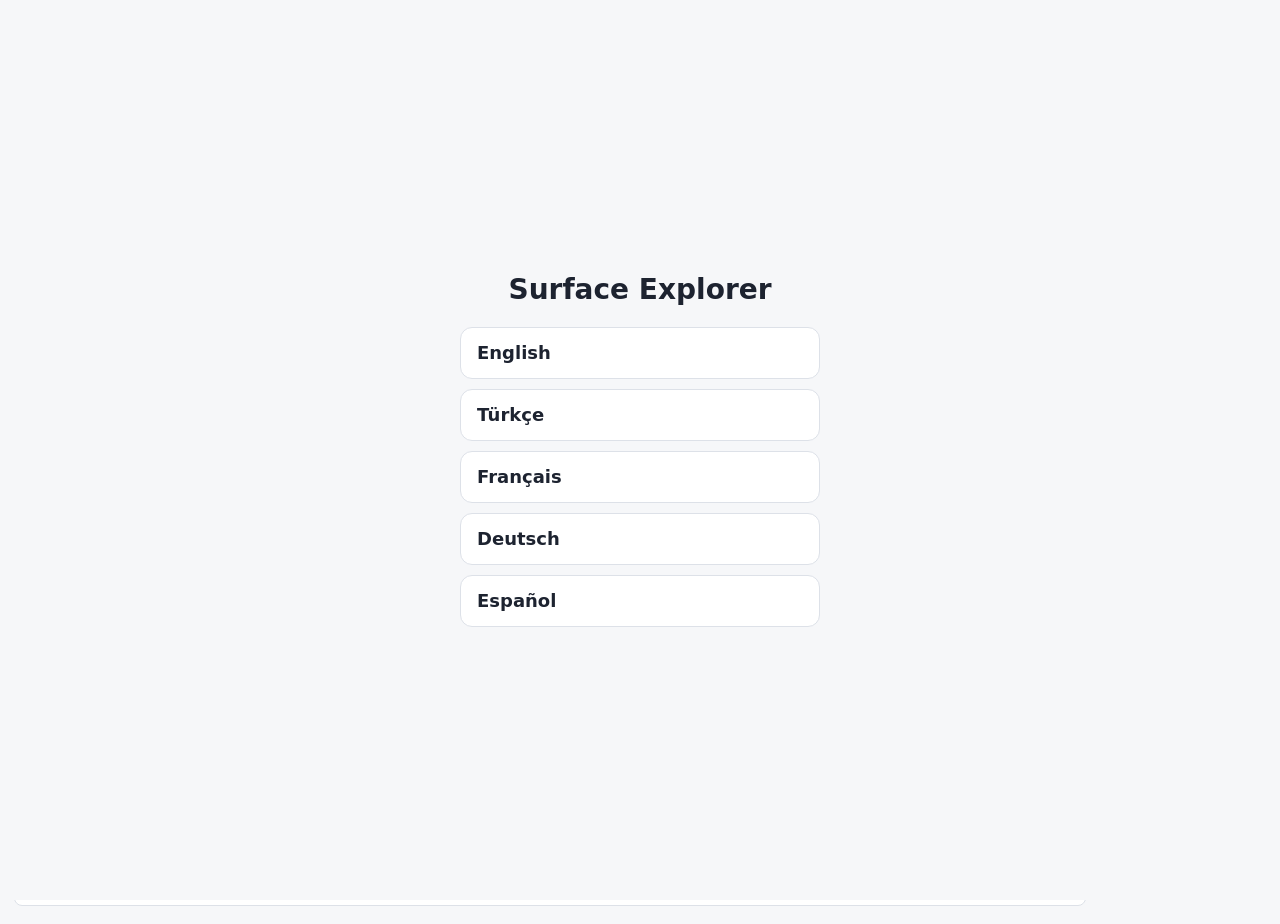
==== follow.html @ 6460a49e "Add files via upload" ====
<!doctype html>
<html lang="en">
<head>
  <meta charset="utf-8">
  <meta name="viewport" content="width=device-width, initial-scale=1, viewport-fit=cover">
  <title>Follow the Water — Surface Explorer</title>
  <link rel="icon" href="data:,">
  <link rel="stylesheet" href="follow.css?v=68">
</head>
<body>
  <header class="fw-head">
    <a data-i18n id="fw-back" class="fw-btn" href="./">← Back to satellite evidence</a>
    <div class="fw-titles">
      <p class="fw-eyebrow">NISAR Flood Explorer</p>
      <h1 data-i18n>Follow the Water</h1>
      <p id="fw-sub" class="fw-sub"></p>
    </div>
    <div id="fw-lang" class="fw-lang"></div>
    <span id="fw-badge" class="fw-badge">Animation</span>
  </header>

  <main class="fw-main">
    <div id="fw-stage" class="fw-stage">
      <div id="fw-map" class="fw-map" role="img" aria-label="3D terrain view" data-i18n-attr="aria-label"></div>
      <canvas id="fw-rain" class="fw-rain" aria-hidden="true"></canvas>
      <p data-i18n id="fw-loading" class="fw-loading">Loading the terrain…</p>
      <p id="fw-obs" class="fw-obs" aria-hidden="true"></p>
      <ul class="fw-key" aria-label="Map key" data-i18n-attr="aria-label">
        <li id="fw-key-river"><i class="k-river"></i><span data-i18n>River (mapped)</span></li>
        <li id="fw-key-flow"><i class="k-flow"></i><span data-i18n>Sample downhill lines (illustrative)</span></li>
        <li><i class="k-area"></i><span data-i18n>NISAR study area</span></li>
        <li id="fw-key-spread" class="k-late"><i class="k-spread"></i><span data-i18n>Illustrative flood spread (not observed)</span></li>
        <li id="fw-key-obs" class="k-late"><i class="k-nisar"></i><span></span></li>
        <li id="fw-credit" class="fw-credit" lang="en"></li><!-- provider credits, in the wording the providers ask for -->
      </ul>
      <div id="fw-fallback" class="fw-fallback" role="alert" hidden>
        <h2 data-i18n id="fw-fallback-title">The 3D scene could not be loaded</h2>
        <p id="fw-fallback-why" data-i18n>This device or connection could not show the terrain view.</p>
        <p data-i18n>Nothing is lost: the satellite map works without it.</p>
        <a data-i18n id="fw-fallback-link" class="fw-btn fw-btn-primary" href="./">Back to satellite evidence</a>
      </div>
    </div>

    <section id="fw-controls" class="fw-controls" aria-label="Timeline" data-i18n-attr="aria-label">
      <p id="fw-caption" class="fw-caption" aria-live="polite"><span class="fw-mode">Animation</span> <span id="fw-caption-text"></span></p>
      <div id="fw-stages" class="fw-stages" role="group" aria-label="Stage" data-i18n-attr="aria-label"></div>
      <label data-i18n class="fw-vh" for="fw-time">Timeline: drag to move forward or back through the scene</label>
      <input id="fw-time" class="fw-time" type="range" min="0" max="1000" step="1" value="0">
      <div id="fw-ticks" class="fw-ticks" aria-hidden="true"></div>
    </section>

    <section class="fw-more" aria-label="More about this scene" data-i18n-attr="aria-label">
      <section id="fw-media" class="fw-media" aria-labelledby="fw-media-h" hidden>
        <h2 data-i18n id="fw-media-h">Event images</h2>
        <div id="fw-media-list" class="fw-media-list"></div>
        <ul id="fw-media-links" class="fw-media-links"></ul>
      </section>
      <details id="fw-sources" class="fw-sources">
        <summary data-i18n>Sources &amp; method</summary>
        <div id="fw-sources-body"></div>
      </details>
    </section>
  </main>
  <script src="i18n.js?v=68"></script>
  <script src="follow.js?v=68"></script>
</body>
</html>
---- follow.css ----
/* Follow the Water (illustrative 3D scene). Colour tokens copied from style.css so the page matches the app. */
:root { --bg:#f6f7f9; --panel:#fff; --panel-2:#f1f3f6; --text:#1d2330; --muted:#545d6d; --line:#dde1e8; --accent:#1a63d6; --on-accent:#fff; --warn-bg:#fff4e5; --warn-text:#7f4500; }
@media (prefers-color-scheme: dark) {
  :root:not([data-theme="light"]) { --bg:#12151b; --panel:#1b1f27; --panel-2:#232833; --text:#e6e9ef; --muted:#a3acbb; --line:#2f3541; --accent:#7cb0ff; --on-accent:#0b1320; --warn-bg:#3a2a12; --warn-text:#ffcf8a; }
}
:root[data-theme="dark"] { --bg:#12151b; --panel:#1b1f27; --panel-2:#232833; --text:#e6e9ef; --muted:#a3acbb; --line:#2f3541; --accent:#7cb0ff; --on-accent:#0b1320; --warn-bg:#3a2a12; --warn-text:#ffcf8a; }
* { box-sizing: border-box; }
html, body { height: 100%; margin: 0; }
body { display: flex; flex-direction: column; min-height: 100svh; background: var(--bg); color: var(--text);
  font: 14px/1.45 system-ui, -apple-system, "Segoe UI", Roboto, sans-serif; }
h1, h2, p, ul { margin: 0; }
.fw-vh { position: absolute; width: 1px; height: 1px; overflow: hidden; clip-path: inset(50%); white-space: nowrap; }
.fw-btn { display: inline-flex; align-items: center; justify-content: center; min-height: 44px; padding: 8px 14px; border-radius: 8px;
  border: 1px solid var(--line); background: var(--panel); color: var(--text); font: inherit; font-size: 14px; text-decoration: none; cursor: pointer; }
.fw-btn:focus-visible, .fw-time:focus-visible { outline: 3px solid var(--accent); outline-offset: 2px; }
.fw-btn-primary { background: var(--accent); border-color: var(--accent); color: var(--on-accent); font-weight: 600; }
.fw-head { display: flex; flex-wrap: wrap; align-items: center; gap: 8px 14px; padding: 10px 14px; background: var(--panel); border-bottom: 1px solid var(--line); }
.fw-titles { flex: 1 1 220px; min-width: 0; }
.fw-eyebrow { font-size: 11px; font-weight: 700; letter-spacing: .08em; text-transform: uppercase; color: var(--accent); }
.fw-head h1 { font-size: 19px; line-height: 1.2; }
.fw-sub { font-size: 13px; color: var(--muted); }
.fw-badge { min-width: 15.5em; text-align: center; padding: 5px 10px; border-radius: 999px; background: var(--warn-bg); color: var(--warn-text); font-size: 12.5px; font-weight: 700; white-space: nowrap; }
.fw-main { flex: 1; display: block; }
/* The 3D view keeps a fixed height while the slider moves (the caption below can change length without moving anything above it) */
.fw-stage { position: relative; height: max(300px, calc(100svh - 250px)); background: #0e1820; overflow: hidden; }
.fw-map, .fw-rain { position: absolute; inset: 0; width: 100%; height: 100%; }
.fw-rain { pointer-events: none; }
.fw-loading { position: absolute; left: 50%; top: 50%; transform: translate(-50%, -50%); padding: 8px 14px; border-radius: 8px;
  background: rgba(14, 24, 32, .85); color: #e6e9ef; }
.fw-key { position: absolute; left: 0; right: 0; bottom: 0; list-style: none; padding: 6px 12px 18px; background: rgba(14, 24, 32, .86); color: #e6e9ef;
  font-size: 12px; display: flex; flex-wrap: wrap; gap: 2px 16px; pointer-events: none; }
.fw-key i { display: inline-block; width: 22px; height: 0; margin-right: 7px; vertical-align: middle; border-top: 3px solid #4da3ff; }
.fw-key .k-flow { border-top-color: #9be7ff; border-top-style: dotted; }
.fw-key .k-area { height: 10px; width: 14px; margin-left: 4px; margin-right: 11px; border: 2px dashed #fff; }
.fw-key .k-oldch { border-top: 2px dashed #8fd3ff; }
.fw-key .k-emb { border-top: 2px solid #ffb866; }
.fw-key .k-spread { height: 10px; width: 22px; border: 0; border-radius: 3px; background: rgba(120, 225, 240, .8); }
.fw-key .k-nisar { height: 10px; width: 22px; border: 1px solid rgba(255, 255, 255, .5); border-radius: 2px; background: #1e5eff99; }
.fw-key .k-late { display: none; }
body.fw-late .fw-key .k-late { display: block; }
.fw-credit { position: absolute; right: 8px; bottom: 2px; z-index: 2; font-size: 10px; color: rgba(230, 233, 239, .75); pointer-events: none; text-align: right; }
.fw-label { padding: 2px 7px; border-radius: 6px; background: rgba(14, 24, 32, .82); color: #fff; font-size: 12px; font-weight: 600; white-space: nowrap; pointer-events: none; }
.fw-label.town { background: rgba(14, 24, 32, .82); }
.fw-label.uncertain { background: rgba(58, 42, 18, .94); color: #ffe2b8; border: 1px solid rgba(255, 217, 160, .7); font-weight: 700; }
.fw-label.entry { background: rgba(10, 40, 60, .9); color: #bfefff; border: 1px solid rgba(160, 230, 255, .6); font-weight: 600; }
.fw-label.soft { font-weight: 500; font-style: italic; background: rgba(14, 24, 32, .6); }
.fw-fixed-label { position: absolute; left: 0; top: 0; z-index: 2; }
.fw-obs { position: absolute; left: 50%; top: 10px; transform: translateX(-50%); z-index: 3; max-width: calc(100% - 24px); padding: 6px 12px; border-radius: 8px;
  background: rgba(20, 48, 74, .94); color: #cfe8ff; border: 1px solid rgba(165, 216, 255, .5); font-size: 13.5px; font-weight: 700; text-align: center; opacity: 0; pointer-events: none; }
.fw-badge.obs { background: #14304a; color: #a5d8ff; }
.fw-fallback { position: absolute; inset: 0; display: flex; flex-direction: column; align-items: flex-start; justify-content: center; gap: 10px;
  padding: 24px; background: var(--panel); color: var(--text); z-index: 5; }
.fw-fallback[hidden] { display: none; }
.fw-fallback h2 { font-size: 18px; }
.fw-fallback p { max-width: 46ch; color: var(--muted); }
.fw-controls { padding: 10px 14px 12px; background: var(--panel); border-top: 1px solid var(--line); display: grid; gap: 8px; }
.fw-controls[aria-disabled="true"] .fw-stages, .fw-controls[aria-disabled="true"] .fw-time, .fw-controls[aria-disabled="true"] .fw-ticks { opacity: .45; }
.fw-caption { font-size: 15px; min-height: 2.9em; }
.fw-mode { display: inline-block; margin-right: 6px; padding: 1px 8px; border-radius: 999px; background: var(--warn-bg); color: var(--warn-text); font-size: 12px; font-weight: 700; vertical-align: 1px; }
.fw-mode.obs { background: #14304a; color: #a5d8ff; }
.fw-end { display: inline-block; margin-left: 6px; font-weight: 600; color: var(--accent); }
.fw-stages { display: grid; grid-template-columns: repeat(4, 1fr); gap: 8px; }
.fw-stage-btn[aria-pressed="true"] { background: var(--accent); border-color: var(--accent); color: var(--on-accent); font-weight: 700; }
.fw-time { width: 100%; height: 32px; margin: 0; accent-color: var(--accent); touch-action: pan-y; }
.fw-ticks { display: grid; font-size: 11.5px; color: var(--muted); text-align: center; margin-top: -8px; }
.fw-ticks span { border-left: 1px solid var(--line); overflow: hidden; white-space: nowrap; text-overflow: ellipsis; }
.fw-ticks span:last-child { border-right: 1px solid var(--line); }
.fw-more { padding: 14px 14px calc(18px + env(safe-area-inset-bottom)); display: grid; gap: 14px; max-width: 1100px; }
.fw-media h2 { font-size: 16px; margin-bottom: 8px; }
.fw-media-list { display: grid; gap: 12px; grid-template-columns: repeat(auto-fit, minmax(260px, 1fr)); }
.fw-fig { margin: 0; background: var(--panel); border: 1px solid var(--line); border-radius: 8px; overflow: hidden; }
.fw-fig img { display: block; width: 100%; height: auto; background: #0e1820; }
.fw-fig figcaption { padding: 8px 10px; font-size: 12.5px; color: var(--muted); }
.fw-fig figcaption b { color: var(--text); }
.fw-media-links { list-style: none; padding: 0; margin: 8px 0 0; font-size: 13px; }
.fw-media-links span { color: var(--muted); }
.fw-sources { background: var(--panel); border: 1px solid var(--line); border-radius: 8px; padding: 0 12px; }
.fw-sources summary { min-height: 44px; display: flex; align-items: center; font-weight: 700; cursor: pointer; }
.fw-sources h3 { font-size: 14px; margin: 10px 0 4px; }
.fw-sources p, .fw-sources ul { font-size: 13px; color: var(--muted); margin: 0 0 8px; }
.fw-sources code { font-size: 12px; word-break: break-all; }
.fw-attrib { font-size: 11.5px; }
.fw-attrib a, .fw-sources a, .fw-fig a, .fw-media-links a { color: var(--accent); }
@media (min-width: 900px) {
  .fw-stage { height: max(320px, calc(100svh - 190px)); }
  .fw-controls { grid-template-columns: minmax(260px, 1fr) minmax(360px, 1.3fr); column-gap: 20px; align-items: start; }
  .fw-caption { grid-column: 1; grid-row: 1 / span 3; }
  .fw-stages, .fw-time, .fw-ticks { grid-column: 2; }
}
/* Phones: a compact header; the caption sits under the slider, so its length never moves the slider */
@media (max-width: 480px) {
  .fw-eyebrow, .fw-sub { display: none; }
  .fw-head { padding: 8px 12px; gap: 6px 10px; }
  .fw-head .fw-btn { min-height: 40px; padding: 6px 12px; }
  .fw-head h1 { font-size: 17px; }
  .fw-titles { flex: 0 1 auto; }
  .fw-badge { margin-left: auto; font-size: 11px; padding: 4px 8px; min-width: 0; white-space: normal; text-align: center; max-width: 13em; }
  .fw-stage { height: 50svh; min-height: 280px; }
  .fw-key { font-size: 11px; padding: 6px 10px 16px; gap: 2px 12px; }
  .fw-controls { padding-top: 8px; gap: 6px; }
  .fw-stages { gap: 6px; }
  .fw-stage-btn { padding: 6px 4px; font-size: 13px; }
  .fw-caption { min-height: 5.9em; order: 4; }
  .fw-stages { order: 1; } .fw-time { order: 2; } .fw-ticks { order: 3; }
  .fw-obs { display: none; }
  .fw-credit { font-size: 9px; }
}

.fw-controls[hidden], .fw-more[hidden], .fw-media[hidden] { display: none; }

/* v59: language — welcome screen (first visit) and the compact picker. Shared by index.html and follow.html. */
.lang-screen { position: fixed; inset: 0; z-index: 5000; overflow: auto; display: flex; align-items: center; justify-content: center;
  padding: max(16px, env(safe-area-inset-top)) 16px max(16px, env(safe-area-inset-bottom)); background: var(--bg, #12151b); color: var(--text, #e6e9ef); }
body.lang-open { overflow: hidden; }
.ls-box { width: 100%; max-width: 360px; }
.lang-screen h1 { margin: 0 0 20px; font-size: 28px; line-height: 1.2; text-align: center; }
.lang-screen h1:focus { outline: none; }
.ls-list { list-style: none; margin: 0; padding: 0; display: grid; gap: 10px; }
.ls-btn { width: 100%; min-height: 52px; padding: 10px 16px; border-radius: 12px; border: 1px solid var(--line, #2f3541); background: var(--panel, #1b1f27);
  color: inherit; font: inherit; font-size: 18px; font-weight: 600; text-align: left; cursor: pointer; }
.ls-btn:hover { border-color: var(--accent, #7cb0ff); }
.ls-btn:focus-visible { outline: 3px solid var(--accent, #7cb0ff); outline-offset: 2px; }
.ls-btn[aria-busy="true"] { border-color: var(--accent, #7cb0ff); }
.lang-pick { display: inline-flex; align-items: center; }
.lang-select { min-height: 44px; max-width: 9.5em; padding: 6px 8px; border-radius: 8px; border: 1px solid var(--line, #2f3541);
  background: var(--panel, #1b1f27); color: var(--text, #e6e9ef); font: inherit; font-size: 14px; }
.lang-select:focus-visible { outline: 3px solid var(--accent, #7cb0ff); outline-offset: 2px; }
.fw-lang { margin-left: auto; }
.fw-stage-btn, .fw-btn { overflow-wrap: anywhere; hyphens: auto; }
@media (max-width: 480px) { .fw-badge { white-space: normal; min-width: 0; max-width: 12em; min-height: 2.7em; display: inline-flex; align-items: center; justify-content: center; line-height: 1.2; } .fw-lang .lang-select { min-height: 40px; font-size: 13px; max-width: 7.5em; } .fw-head { flex-wrap: wrap; } }
.vh { position: absolute !important; width: 1px; height: 1px; padding: 0; margin: -1px; overflow: hidden; clip-path: inset(50%); white-space: nowrap; border: 0; }
/* provider credits: the last line of the key bar (never on top of the key, whatever the language) */
.fw-key .fw-credit { position: static; flex-basis: 100%; margin: 2px 0 0; text-align: right; font-size: 10px; color: rgba(230, 233, 239, .75); }
.fw-key { padding-bottom: 6px; }
/* map labels may wrap in long languages instead of running off the view */
.fw-label { white-space: normal; max-width: min(240px, 62vw); text-align: center; line-height: 1.25; }
@media (max-width: 480px) { .fw-badge .fw-badge-more { display: none; } .fw-badge { min-height: 0; } }
/* the active stage is shown by colour only: a bolder font would re-wrap long labels and move the slider */
.fw-stage-btn, .fw-stage-btn[aria-pressed="true"] { font-weight: 600; }
@media (max-width: 480px) { .fw-badge { min-height: calc(2.4em + 8px); max-width: 10em; } } /* always room for two lines: the header height never changes with the stage */

/* v61: language button (top right) */
.lang-pick { position: relative; display: inline-flex; }
.lang-btn { min-height: 40px; display: inline-flex; align-items: center; gap: 6px; padding: 6px 12px; border-radius: 999px; border: 1px solid var(--line);
  background: var(--panel-2, #232833); color: var(--text); font: inherit; font-size: 13.5px; font-weight: 600; cursor: pointer; white-space: nowrap; }
.lang-btn:focus-visible, .lang-opt:focus-visible { outline: 3px solid var(--accent); outline-offset: 2px; }
.lang-menu { position: absolute; right: 0; top: calc(100% + 6px); z-index: 4000; min-width: 11em; margin: 0; padding: 6px; list-style: none;
  border-radius: 10px; border: 1px solid var(--line); background: var(--panel); box-shadow: 0 10px 30px rgba(0, 0, 0, .45); }
.lang-menu[hidden] { display: none; }
.lang-opt { width: 100%; min-height: 44px; padding: 8px 12px; border: 0; border-radius: 6px; background: transparent; color: var(--text); font: inherit;
  font-size: 15px; text-align: left; cursor: pointer; }
.lang-opt:hover { background: var(--panel-2, #232833); }
.lang-opt[aria-checked="true"] { font-weight: 700; color: var(--accent); }
.lang-opt[aria-checked="true"]::after { content: " ✓"; }
.fw-head { position: relative; }
/* v61: stage names wrap between words (or hyphenate), never inside a word */
.fw-stage-btn { overflow-wrap: normal; word-break: normal; hyphens: auto; -webkit-hyphens: auto; }
@media (max-width: 360px) { .fw-stage-btn { font-size: 12px; padding: 6px 2px; } }

/* v67: route scene (follow-route.js; Gyirong–Rasuwa) */
.fr-date { position: absolute; left: 10px; top: 10px; z-index: 3; margin: 0; padding: 5px 10px; border-radius: 8px; background: rgba(14, 24, 32, .86); color: #fff;
  font-size: 13px; line-height: 1.3; pointer-events: none; max-width: calc(100% - 20px); }
.fr-date b { display: block; font-size: 14px; }
.fr-date span { display: block; color: #ffe2b8; font-weight: 600; }
.fr-date.later { border: 1px solid rgba(255, 217, 160, .7); }
.fr-obs-btn { justify-self: start; }
.fr-obs-btn[aria-pressed="true"] { background: #14304a; border-color: #ff8c1a; color: #ffd9b0; }
.fw-key .fr-k { height: 10px; width: 22px; border: 0; border-radius: 2px; }
.fw-key .fr-k-piece { background: rgba(176, 116, 58, .85); }
.fw-key .fr-k-front { height: 0; border-top: 4px solid #ffd9a0; }
.fw-key .fr-k-obs { background: rgba(255, 140, 26, .35); border: 2px solid #ff8c1a; }
.fw-key .fr-k-zone { background: rgba(255, 59, 48, .2); border: 2px dashed #ff3b30; }
.fw-key .fr-k-lake { background: rgba(30, 144, 255, .5); border: 2px solid #1e90ff; }
.fw-key li[hidden] { display: none; }
.fr-label.fr-obs { background: rgba(80, 14, 10, .88); border: 1px solid rgba(255, 120, 110, .7); }
.fr-label.fr-lake { background: rgba(8, 36, 70, .9); border: 1px solid rgba(120, 190, 255, .7); }
.fr-label.fr-river { font-style: italic; font-weight: 500; background: rgba(14, 24, 32, .6); }
.fr-label.fr-peak { font-weight: 700; }
body.fr-route .fw-stages { grid-template-columns: repeat(5, minmax(0, 1fr)); }
@media (min-width: 900px) { body.fr-route .fr-obs-btn { grid-column: 2; } }
@media (max-width: 480px) {
  .fr-date { font-size: 12px; padding: 4px 8px; left: 8px; top: 8px; }
  .fr-date b { font-size: 13px; }
  body.fr-route .fw-stage-btn { font-size: 12px; padding: 6px 2px; }
  .fr-obs-btn { order: 3; min-height: 40px; padding: 6px 12px; }
  body.fr-route .fw-ticks { order: 2; }
}
@media (max-width: 360px) { body.fr-route .fw-stage-btn { font-size: 11px; } }
/* v67 route scene on phones: the place, date and sentence, the stop buttons, the slider and the UNOSAT switch on the first screen (320 × 640) */
.fr-credit { display: none; margin: 0; font-size: 10px; color: var(--muted); }
body.fr-route .fw-mode { display: none; }
@media (max-width: 480px) {
  body.fr-route .fw-head { display: grid; grid-template-columns: minmax(0, 1fr) auto; gap: 6px 8px; }
  body.fr-route #fw-back { grid-column: 1; grid-row: 1; justify-self: start; max-width: 100%; overflow: hidden; text-overflow: ellipsis; white-space: nowrap; display: block; line-height: 26px; }
  body.fr-route .fw-lang { grid-column: 2; grid-row: 1; margin: 0; }
  body.fr-route .fw-titles { grid-column: 1; grid-row: 2; align-self: center; }
  body.fr-route .fw-badge { grid-column: 2; grid-row: 2; min-height: 0; max-width: 11em; }
  body.fr-route .fw-stage { height: 42svh; min-height: 240px; }
  body.fr-route .fw-key { font-size: 10.5px; padding: 4px 8px 5px; gap: 1px 10px; }
  body.fr-route .fw-key .k-more, body.fr-route .fw-key .fw-credit { display: none; }
  body.fr-route .fw-key i { width: 16px; margin-right: 5px; }
  body.fr-route .fr-credit { display: block; order: 6; }
  /* the caption sits under the slider and the switch, so its length never moves them */
  body.fr-route .fw-caption { order: 5; min-height: 0; font-size: 13.5px; line-height: 1.4; }
  body.fr-route .fw-stages { order: 1; } body.fr-route .fw-time { order: 2; } body.fr-route .fw-ticks { order: 3; } body.fr-route .fr-obs-btn { order: 4; }
  body.fr-route .fw-ticks span { font-size: 0; height: 6px; }
  body.fr-route .fw-controls { gap: 6px; padding-top: 6px; }
  body.fr-route .fw-stage-btn { min-height: 40px; }
}
/* v68: place first, then the date, in the panel on the map */
.fr-date b { font-size: 14px; }
.fr-date .frd-date { color: #fff; font-weight: 500; }
.fr-date .frd-gap { color: #ffe2b8; font-weight: 600; }
/* v68: ice and rock / water-mud flow / areas: different colour, texture and label */
.fw-key .fr-k-ice, .fw-key .fr-k-rock { width: 11px; height: 11px; border-radius: 50%; margin: 0 9px 0 5px; }
.fw-key .fr-k-ice { background: #f4fbff; border: 2px solid #0d2236; box-shadow: 0 0 0 1px #f4fbff; }
.fw-key .fr-k-rock { background: #3a2c22; border: 1.5px solid #efe2cc; }
.fw-key .fr-k-piece { background: repeating-linear-gradient(135deg, rgba(226,168,104,.95) 0 3px, rgba(107,63,29,.7) 3px 7px); }
.fw-key .fr-k-front { height: 0; border-top: 5px solid #6b3f1d; border-image: linear-gradient(90deg, #6b3f1d 70%, #f2c48a 70%) 1; }
.fr-label.fr-icel { background: #f4fbff; color: #0d2236; border: 1.5px solid #0d2236; }
.fr-label.fr-flowl { background: #6b3f1d; color: #fff3e2; border: 1px solid #f2c48a; }
.fr-label.fr-focus { background: rgba(107, 63, 29, .92); color: #fff3e2; border: 1px dashed #f2c48a; }
.fr-label.fr-focus.obs { background: rgba(120, 52, 0, .92); color: #ffe0bf; border: 1.5px solid #ff8c1a; }
.fr-loading { position: absolute; right: 10px; top: 10px; z-index: 3; margin: 0; padding: 4px 9px; border-radius: 999px; background: rgba(14, 24, 32, .86); color: #e6e9ef;
  font-size: 12px; pointer-events: none; }
.fr-loading[hidden] { display: none; }
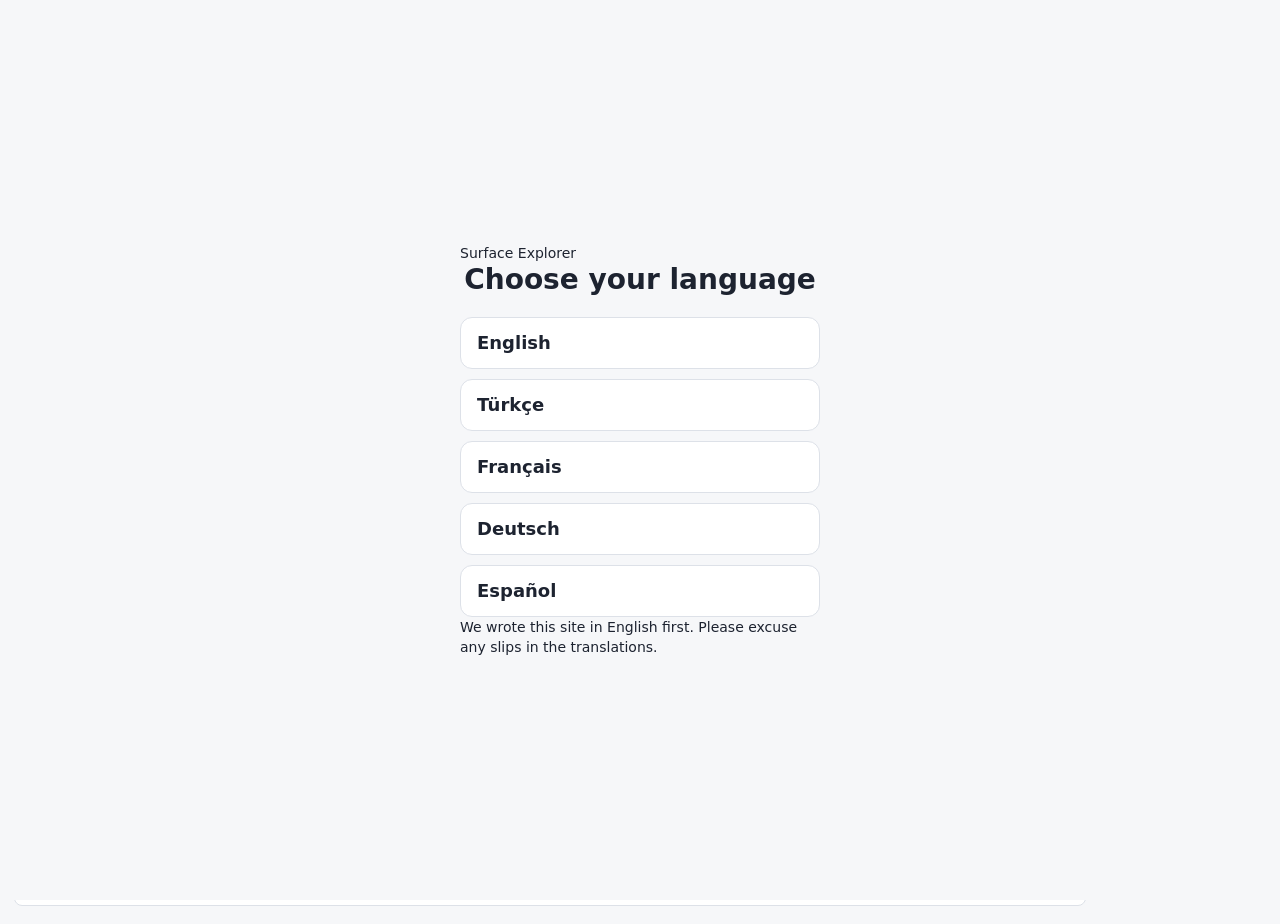
==== commit bb4a4cf1: "v89: four story games (a6b6446)" ====
--- a/follow.html
+++ b/follow.html
@@ -5,7 +5,7 @@
   <meta name="viewport" content="width=device-width, initial-scale=1, viewport-fit=cover">
   <title>Follow the Water — Surface Explorer</title>
   <link rel="icon" href="data:,">
-  <link rel="stylesheet" href="follow.css?v=68">
+  <link rel="stylesheet" href="follow.css?v=71">
 </head>
 <body>
   <header class="fw-head">
@@ -61,7 +61,7 @@
       </details>
     </section>
   </main>
-  <script src="i18n.js?v=68"></script>
-  <script src="follow.js?v=68"></script>
+  <script src="i18n.js?v=81"></script>
+  <script src="follow.js?v=71"></script>
 </body>
 </html>
--- a/follow.css
+++ b/follow.css
@@ -224,3 +224,9 @@
 .fr-loading { position: absolute; right: 10px; top: 10px; z-index: 3; margin: 0; padding: 4px 9px; border-radius: 999px; background: rgba(14, 24, 32, .86); color: #e6e9ef;
   font-size: 12px; pointer-events: none; }
 .fr-loading[hidden] { display: none; }
+/* v70: Follow the Fire keys */
+.fw-key .ff-k-img { width: 16px; height: 12px; border-radius: 2px; background: linear-gradient(135deg, #6b5a3a 0 45%, #8f8f7a 45% 100%); border: 1px solid rgba(255,255,255,.6); }
+.fw-key .ff-k-dots { width: 14px; height: 12px; background: radial-gradient(circle at 30% 60%, #ff5a1f 0 2.4px, transparent 2.8px), radial-gradient(circle at 70% 35%, #ff5a1f 0 2.4px, transparent 2.8px), radial-gradient(circle at 75% 80%, #ff5a1f 0 2px, transparent 2.4px); }
+.fw-key .ff-k-perim { width: 18px; height: 11px; border: 2.5px solid #ffd166; background: rgba(255, 209, 102, .14); border-radius: 2px; }
+/* v70: the perimeter switch keeps its place while hidden (only the last stop shows it), so nothing moves when it appears */
+#ff-perim-btn[hidden] { display: inline-flex; visibility: hidden; }
